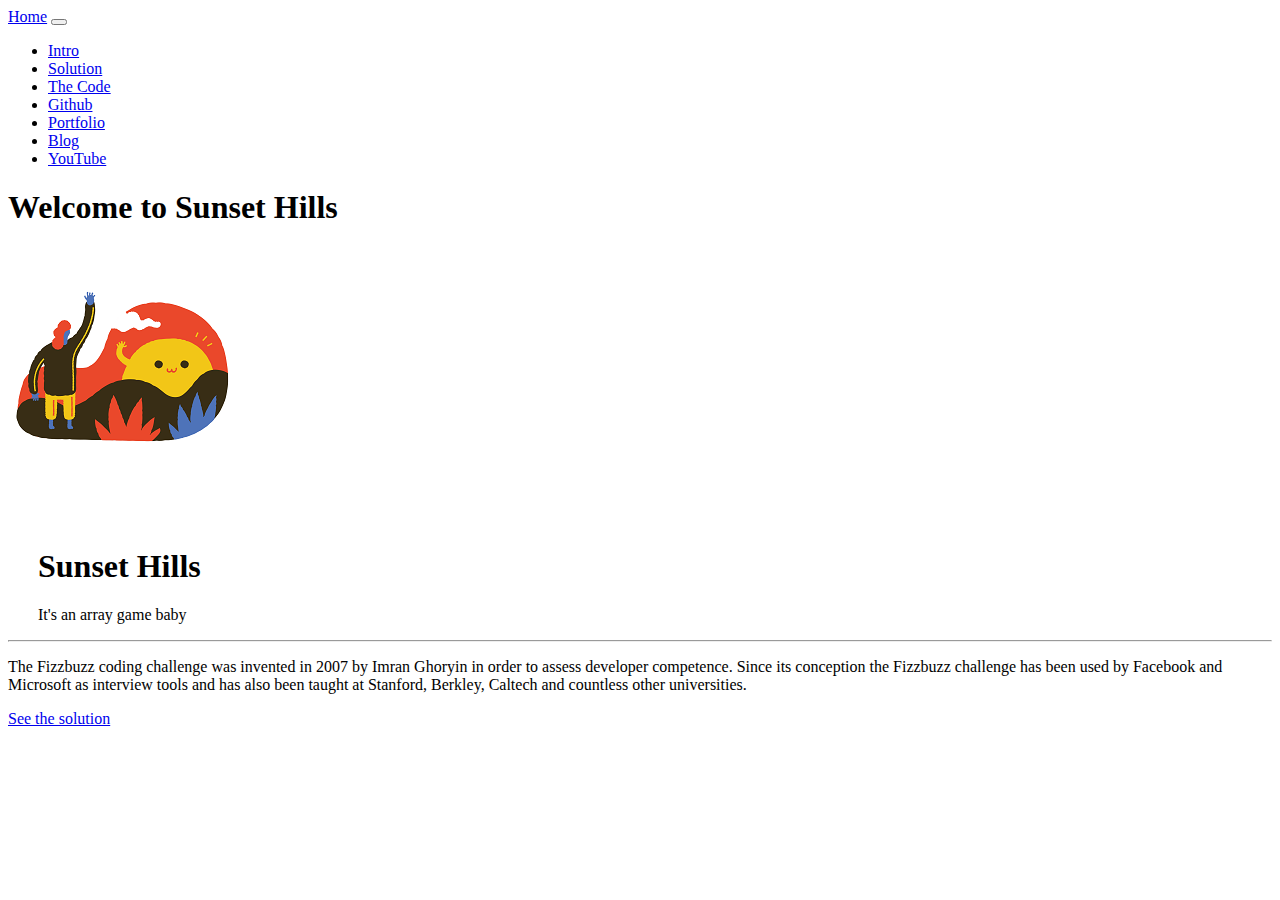
==== Index.html @ c8a3ab60 "Template Files Added" ====
﻿<!DOCTYPE html>
<html lang="en">

<head>

    <meta charset="utf-8">
    <meta name="viewport" content="width=device-width, initial-scale=1, shrink-to-fit=no">
    <meta name="description" content="">
    <meta name="author" content="">

    <title>Sunset Hills</title>

    <!-- Favicon -->
    <link rel="icon" type="image/png" sizes="32x32" href="/Krona_One/favicon-32x32.png">

    <!-- Bootstrap core CSS -->
    <link rel="stylesheet" href="https://stackpath.bootstrapcdn.com/bootstrap/4.5.0/css/bootstrap.min.css" integrity="sha384-9aIt2nRpC12Uk9gS9baDl411NQApFmC26EwAOH8WgZl5MYYxFfc+NcPb1dKGj7Sk" crossorigin="anonymous">

    <!-- Custom CSS -->
    <link href="Content/IndexCustomCSS.css" rel="stylesheet" />

</head>

<body>

    <!-- Navigation -->
    <nav class="navbar navbar-expand-lg navbar-dark bg-dark static-top">
        <div class="container">
            <a class="navbar-brand" href="/Index.html">Home</a>
            <button class="navbar-toggler" type="button" data-toggle="collapse" data-target="#navbarResponsive" aria-controls="navbarResponsive" aria-expanded="false" aria-label="Toggle navigation">
                <span class="navbar-toggler-icon"></span>
            </button>
            <div class="collapse navbar-collapse" id="navbarResponsive">
                <ul class="navbar-nav ml-auto">
                    <li class="nav-item active">
                        <a class="nav-link" href="/Index.html">Intro</a>
                    </li>
                    <li class="nav-item">
                        <a class="nav-link" href="/Solve.html">Solution</a>
                    </li>
                    <li class="nav-item">
                        <a class="nav-link" href="/Code.html">The Code</a>
                    </li>
                    <li class="nav-item">
                        <a class="nav-link" href="https://github.com/mackenzieweaver/SunsetHills" target="_blank">Github</a>
                    </li>
                    <li class="nav-item">
                        <a class="nav-link" href="https://mackenzie-weaver.netlify.app/" target="_blank">Portfolio</a>
                    </li>
                    <li class="nav-item">
                        <a class="nav-link" href="#" target="_blank">Blog</a>
                    </li>
                    <li class="nav-item">
                        <a class="nav-link" href="#" target="_blank">YouTube</a>
                    </li>
                </ul>
            </div>
        </div>
    </nav>

    <!-- Page Content -->
    <div class="container">
        <div class="row">
            <div class="col-lg-12 align-self-center">
                <h1 class="mt-5">Welcome to Sunset Hills</h1>
                <div class="jumbotron">
                    <div class="row">
                        <div class="col-3">
                            <img src="Assets/bermuda-come-back-later-1.png" />
                        </div>
                        <div id="taco-text" class="col">
                            <h1 class="display-4">Sunset Hills</h1>
                            <p class="lead">It's an array game baby</p>
                        </div>
                    </div>                    
                    <hr class="my-4">
                    <p class="card-text">
                        The Fizzbuzz coding challenge was invented in 2007 by Imran Ghoryin in order to assess
                        developer competence. Since its conception the Fizzbuzz challenge has been used by Facebook and Microsoft as
                        interview tools and has also been taught at Stanford, Berkley, Caltech and countless other universities.
                    </p>
                    <a class="btn btn-dark btn-lg" href="/Solve.html" role="button">See the solution</a>
                </div>
            </div>
        </div>
    </div>

    <!-- Bootstrap core JavaScript -->
    <script src="//code.jquery.com/jquery-3.5.1.slim.min.js" integrity="sha384-DfXdz2htPH0lsSSs5nCTpuj/zy4C+OGpamoFVy38MVBnE+IbbVYUew+OrCXaRkfj" crossorigin="anonymous"></script>
    <script src="//cdn.jsdelivr.net/npm/popper.js@1.16.0/dist/umd/popper.min.js" integrity="sha384-Q6E9RHvbIyZFJoft+2mJbHaEWldlvI9IOYy5n3zV9zzTtmI3UksdQRVvoxMfooAo" crossorigin="anonymous"></script>
    <script src="//stackpath.bootstrapcdn.com/bootstrap/4.5.0/js/bootstrap.min.js" integrity="sha384-OgVRvuATP1z7JjHLkuOU7Xw704+h835Lr+6QL9UvYjZE3Ipu6Tp75j7Bh/kR0JKI" crossorigin="anonymous"></script>

</body>

</html>
---- Content/IndexCustomCSS.css ----
﻿#cards {
    margin: 120px auto;
}

#index-factorial-text {
    padding-bottom: 48px;
}

#taco-text {
    margin-top: 64px;
    margin-left: 30px;
}
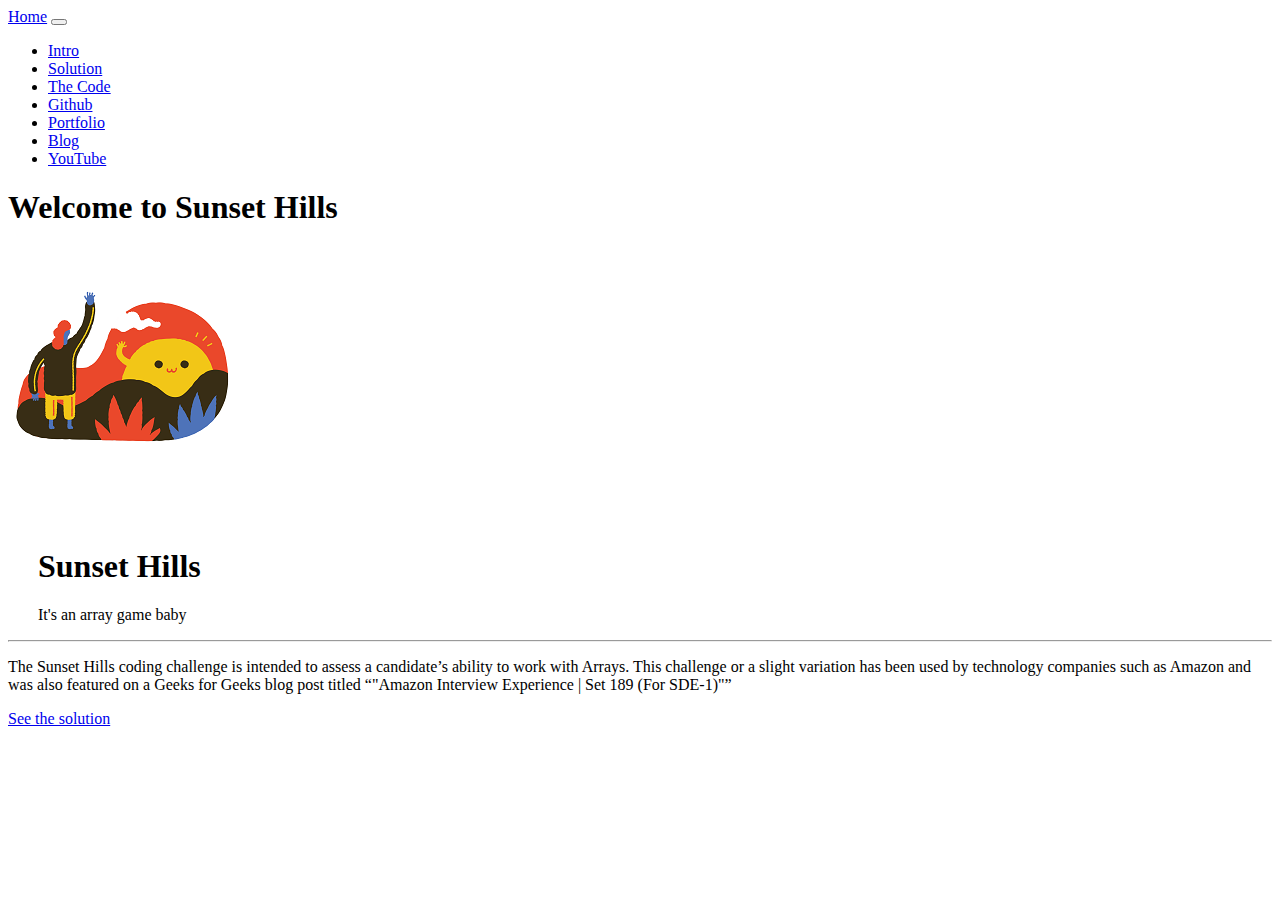
==== commit 7955ff41: "Building Count Implemented" ====
--- a/Index.html
+++ b/Index.html
@@ -75,9 +75,7 @@
                     </div>                    
                     <hr class="my-4">
                     <p class="card-text">
-                        The Fizzbuzz coding challenge was invented in 2007 by Imran Ghoryin in order to assess
-                        developer competence. Since its conception the Fizzbuzz challenge has been used by Facebook and Microsoft as
-                        interview tools and has also been taught at Stanford, Berkley, Caltech and countless other universities.
+                        The Sunset Hills coding challenge is intended to assess a candidate’s ability to work with Arrays. This challenge or a slight variation has been used by technology companies such as Amazon and was also featured on a Geeks for Geeks blog post titled <q>"Amazon Interview Experience | Set 189 (For SDE-1)"</q>
                     </p>
                     <a class="btn btn-dark btn-lg" href="/Solve.html" role="button">See the solution</a>
                 </div>
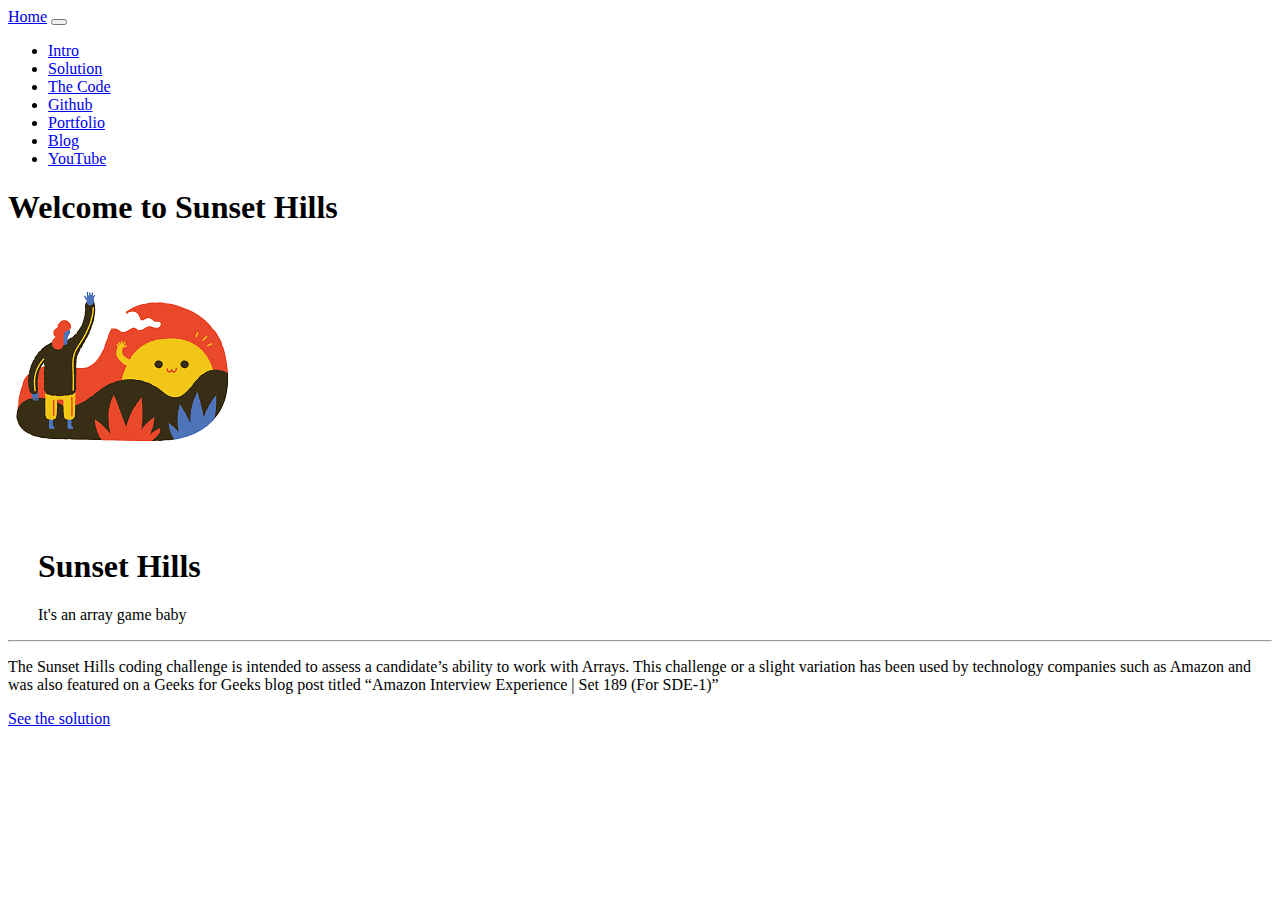
==== commit 97ef92ff: "Removed double quotes" ====
--- a/Index.html
+++ b/Index.html
@@ -48,10 +48,10 @@
                         <a class="nav-link" href="https://mackenzie-weaver.netlify.app/" target="_blank">Portfolio</a>
                     </li>
                     <li class="nav-item">
-                        <a class="nav-link" href="#" target="_blank">Blog</a>
+                        <a class="nav-link" href="https://docs.google.com/document/d/1_f37viIlm2tUDph5LO3j6yiuJwfSXaN3OJxkkYwWi0E/edit?usp=sharing" target="_blank">Blog</a>
                     </li>
                     <li class="nav-item">
-                        <a class="nav-link" href="#" target="_blank">YouTube</a>
+                        <a class="nav-link" href="https://youtu.be/vE3CCl63qMg" target="_blank">YouTube</a>
                     </li>
                 </ul>
             </div>
@@ -75,7 +75,7 @@
                     </div>                    
                     <hr class="my-4">
                     <p class="card-text">
-                        The Sunset Hills coding challenge is intended to assess a candidate’s ability to work with Arrays. This challenge or a slight variation has been used by technology companies such as Amazon and was also featured on a Geeks for Geeks blog post titled <q>"Amazon Interview Experience | Set 189 (For SDE-1)"</q>
+                        The Sunset Hills coding challenge is intended to assess a candidate’s ability to work with Arrays. This challenge or a slight variation has been used by technology companies such as Amazon and was also featured on a Geeks for Geeks blog post titled <q>Amazon Interview Experience | Set 189 (For SDE-1)</q>
                     </p>
                     <a class="btn btn-dark btn-lg" href="/Solve.html" role="button">See the solution</a>
                 </div>
